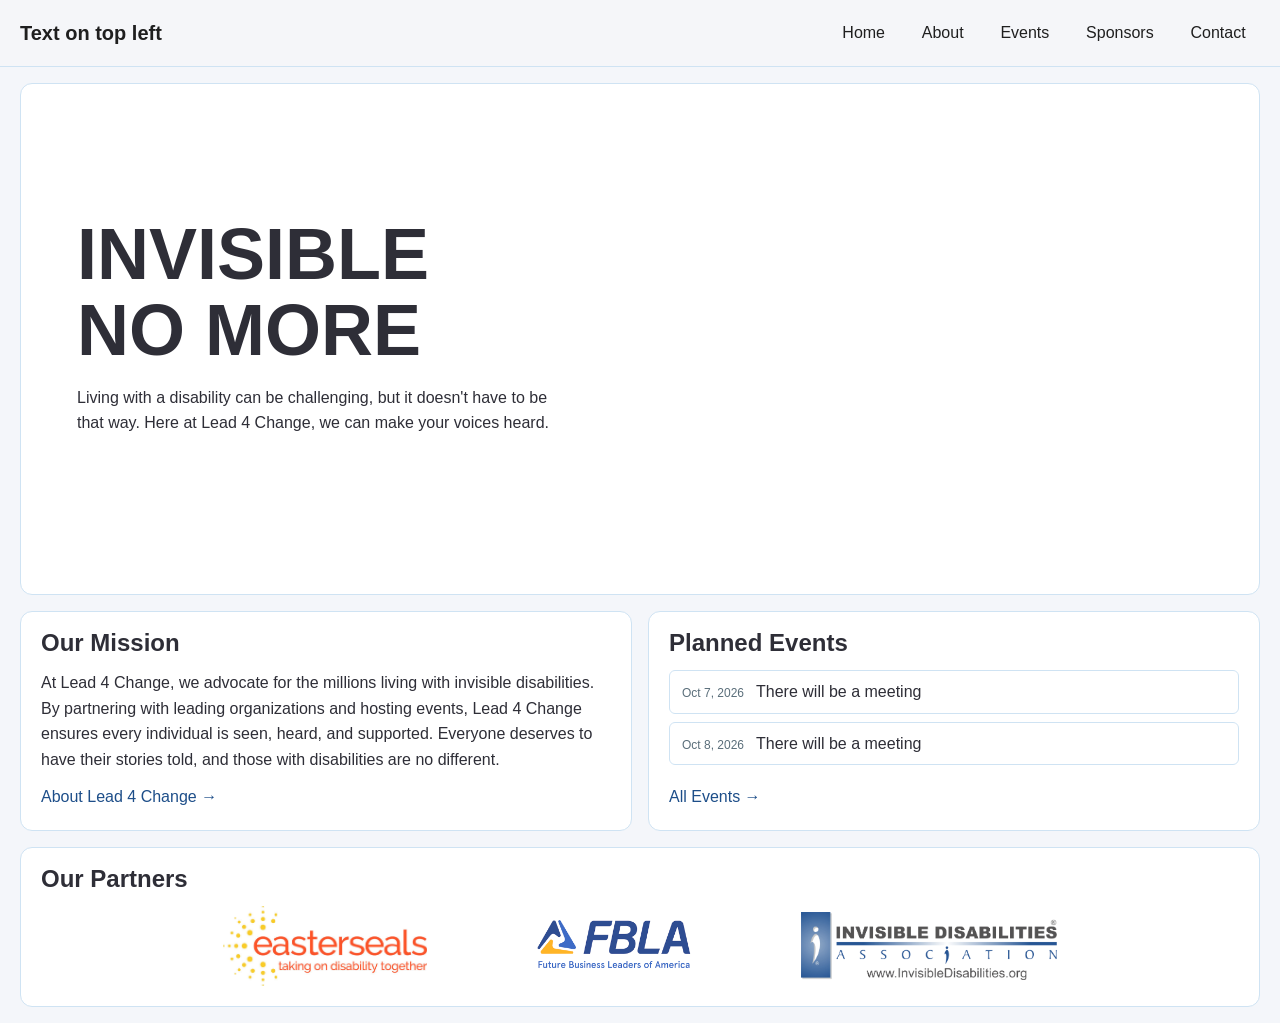
==== index.html @ af6361a5 "fix path" ====
<!DOCTYPE html>
<html lang="en">
<head>
  <meta charset="utf-8">
  <meta name="viewport" content="width=device-width, initial-scale=1">
  <title>Lead 4 Change</title>
  <link rel="stylesheet" href="css/main.css">
  <link rel="stylesheet" href="css/header.css">
  <link rel="stylesheet" href="css/card.css">
  <link rel="stylesheet" href="css/banner.css">
</head>
<body>

  <header class="site-header">
    <div class="header-inner">
      <a class="logo" href="#top">Text on top left</a>
      <nav aria-label="Main">
        <ul class="nav-list">
          <li><a href="#top" aria-current="page">Home</a></li>
          <li><a href="#about">About</a></li>
          <li><a href="html/events.html">Events</a></li>
          <li><a href="#sponsors">Sponsors</a></li>
          <li><a href="html/contact.html">Contact</a></li>
        </ul>
      </nav>
    </div>
  </header>

  <main class="content" id="top">

    <!-- Hero banner: image and text overlap in one grid cell -->
    <section class="card card--hero">
      <div class="hero__content">
        <h2>Invisible No More</h2>
        <p>Living with a disability can be challenging, but it doesn't have to be that way. Here at Lead 4 Change, we can make your voices heard.</p>
        <!-- <a class="hero__cta" href="#about">Learn more</a> -->
      </div>
    </section>

    <div class="card-grid">
      <article class="card">
        <div class="card__body">
          <h2>Our Mission</h2>
          <p> At Lead 4 Change, we advocate for the millions living with invisible disabilities. By partnering with leading organizations and hosting events, Lead 4 Change ensures every individual is seen, heard, and supported. Everyone deserves to have their stories told, and those with disabilities are no different.</p>
          <a class="more-link" href="#events">About Lead 4 Change →</a>
        </div>
      </article>
      <article class="card">
        <div class="card__body">
          <h2>Planned Events</h2>
          <ul class="item-list">
            <li>
              <a class="item" href="#events">
                <time class="item__date" datetime="2026-10-07">Oct 7, 2026</time>
                <span class="item__title">There will be a meeting</span>
              </a>
            </li>
            <li>
              <a class="item" href="#events">
                <time class="item__date" datetime="2026-10-08">Oct 8, 2026</time>
                <span class="item__title">There will be a meeting</span>
              </a>
            </li>
          </ul>
          <a class="more-link" href="html/events.html">All Events →</a>
        </div>
      </article>
    </div>

    <section class="card card--partners" aria-labelledby="partners-h">
      <div class="card__body">
        <h2 id="partners-h">Our Partners</h2>
        <ul class="logo-row">
          <li>
            <a href="https://www.easterseals.com/" target="_blank" rel="noopener">
              <img src="assets/logos/EasterSeals.jpg" alt="Easter Seals">
            </a>
          </li>
          <li>
            <a href="https://www.fbla.org" target="_blank" rel="noopener">
              <img src="assets/logos/FBLA.png" alt="FBLA">
            </a>
          </li>
          <li>
            <a href="https://invisibledisabilities.org/" target="_blank" rel="noopener">
              <img src="assets/logos/IDA.png" alt="Invisible Disabilties Association">
            </a>
          </li>
        </ul>
      </div>
    </section>
  </main>

</body>
</html>
---- css/main.css ----
:root {
  --bg: #f4f6fa;
  --text: #2e2e37;

  --header-bg: #f5f6f9;
  --header-text: #1f1f1f;
  --accent: #1d4e89;
  --header-line: #cfe3f3;

  --title: #2c4a7c;
  --card-bg: #ffffff;
  --card-border: #cfe3f3;
  --muted: #5a6e7a;
}

*, *::before, *::after {
  box-sizing: border-box;
}

html {
  scroll-behavior: smooth;
  scroll-padding-top: 5rem;
}

body {
  margin: 0;
  background: var(--bg);
  color: var(--text);
  font-family: -apple-system, BlinkMacSystemFont, "Segoe UI", Roboto, Oxygen, Ubuntu, Cantarell, "Open Sans", "Helvetica Neue", sans-serif;
  line-height: 1.6;
}

.content {
  max-width: 80rem;
  margin: 0 auto;
  padding: 1rem 1.25rem;
}

/*Text Formatting*/

.page-intro {
  margin: 0 0 1.25rem;
}

.page-intro h1 {
  margin: 0 0 0.5rem;
  font-size: clamp(1.75rem, 4vw, 2.25rem);
  line-height: 1.2;
  color: var(--title);    
}

.page-intro p {
  margin: 0;
  max-width: 40rem;
  color: var(--text);
}
---- css/header.css ----
.site-header {
  background: var(--header-bg);
  color: var(--header-text);
  border-bottom: 1px solid var(--header-line);
}

.header-inner {
  display: flex;
  align-items: center;
  justify-content: space-between;
  max-width: 80rem;
  margin: 0 auto;
  padding: 0.75rem 1.25rem;
}

.logo {
  color: var(--header-text);
  font-size: 1.25rem;
  font-weight: 700;
  text-decoration: none;
}

.nav-list {
  display: flex;
  gap: 0.5rem;
  margin: 0;
  padding: 0;
  list-style: none;
}

.nav-list a {
  display: block;
  padding: 0.5rem 0.9rem;
  color: var(--header-text);
  text-decoration: none;
}

.nav-list a:hover {
  color: var(--accent);
}
---- css/card.css ----
.card {
  background: var(--card-bg);
  border: 1px solid var(--card-border);
  border-radius: 12px;
  overflow: hidden;
}

.card-grid {
  display: grid;
  grid-template-columns: repeat(auto-fit, minmax(16rem, 1fr));
  gap: 1em;
  margin: 1rem 0 1rem;
}

.card__image {
  display: block;
  width: 100%;
  aspect-ratio: 16 / 9;
  object-fit: cover;
}

.card__body {
  padding: 0.75rem 1.25rem 1.25rem;
}

.card__body .label { margin: 0 0 0.25rem; }
.card__body h2     { margin: 0 0 0.5rem; }
.card__body p      { margin: 0 0 0.75rem; }
.card__body > :last-child { margin-bottom: 0; }

/* Card with the events on it */

.label {
  margin: 0 0 0.5rem;
  font-size: 0.75rem;
  text-transform: uppercase;
  letter-spacing: 0.06em;
  color: var(--muted);
}

.item-list {
  list-style: none;
  margin: 0 0 0.75rem;
  padding: 0;
  display: grid;
  gap: 0.5rem;
}

.item {
  display: flex;
  align-items: baseline;
  gap: 0.75rem;
  min-width: 0;              
  padding: 0.5rem 0.75rem;
  border: 1px solid var(--card-border);
  border-radius: 6px;
  color: var(--text);
  text-decoration: none;
}

.item:hover {
  background: #f4f9fd;
  border-color: var(--accent);
}

.item__date {
  flex: none;
  font-size: 0.75rem;
  color: var(--muted);
}

.item__title {
  min-width: 0;
  overflow: hidden;
  text-overflow: ellipsis;
  white-space: nowrap;
}

.more-link {
  color: var(--accent);
  text-decoration: none;
}

.more-link:hover {
  text-decoration: underline;
}


.card-grid .card { /* Gotta make sure the links are aligned */
  display: flex;
  flex-direction: column;
}

.card-grid .card__body {
  flex: 1;                    
  display: flex;
  flex-direction: column;
}

.card-grid .more-link {
  margin-top: auto;          
  align-self: flex-start;    
}


/* Partners */

.logo-row {
  list-style: none;
  margin: 0;
  padding: 0;
  display: flex;
  flex-wrap: wrap;
  align-items: center;
  justify-content: center;
  gap: 1.5rem 6rem;
}

.logo-row img {
  display: block;
  height: 5rem;         
  width: auto;          
  max-width: 16rem;      
  object-fit: contain;
}

.logo-row a {
  display: block;
  opacity: 0.85;
  transition: opacity 0.15s ease;
}

.logo-row a:hover,
.logo-row a:focus-visible {
  opacity: 1;
}
---- css/banner.css ----
.card--hero {
  display: grid;
  padding: 0;
  background: var(--card-bg);
  min-height: clamp(20rem, 45vw, 32rem);
}

.card--hero > img,
.card--hero > .hero__content {
  grid-area: 1 / 1;
}

.hero__content {
  display: flex;
  flex-direction: column;
  justify-content: center;
  align-items: flex-start;
  padding: clamp(1.5rem, 5vw, 3.5rem);
  color: var(--text);
}

.hero__content h2 {
  margin: 0 0 1rem;
  max-width: 11ch;            
  color: var(--text);
  font-size: clamp(2rem, 6vw, 4.5rem);
  font-weight: 800;
  line-height: 1.05;
  text-transform: uppercase;
}

.hero__content p {
  margin: 0 0 1.5rem;
  max-width: 30rem;
}

.hero__cta {
  display: inline-block;
  padding: 0.7rem 1.5rem;
  background: var(--accent);
  color: #ffffff;
  font-weight: 600;
  text-decoration: none;
  border-radius: 999px;
}

.hero__cta:hover {
  filter: brightness(1.15);
}
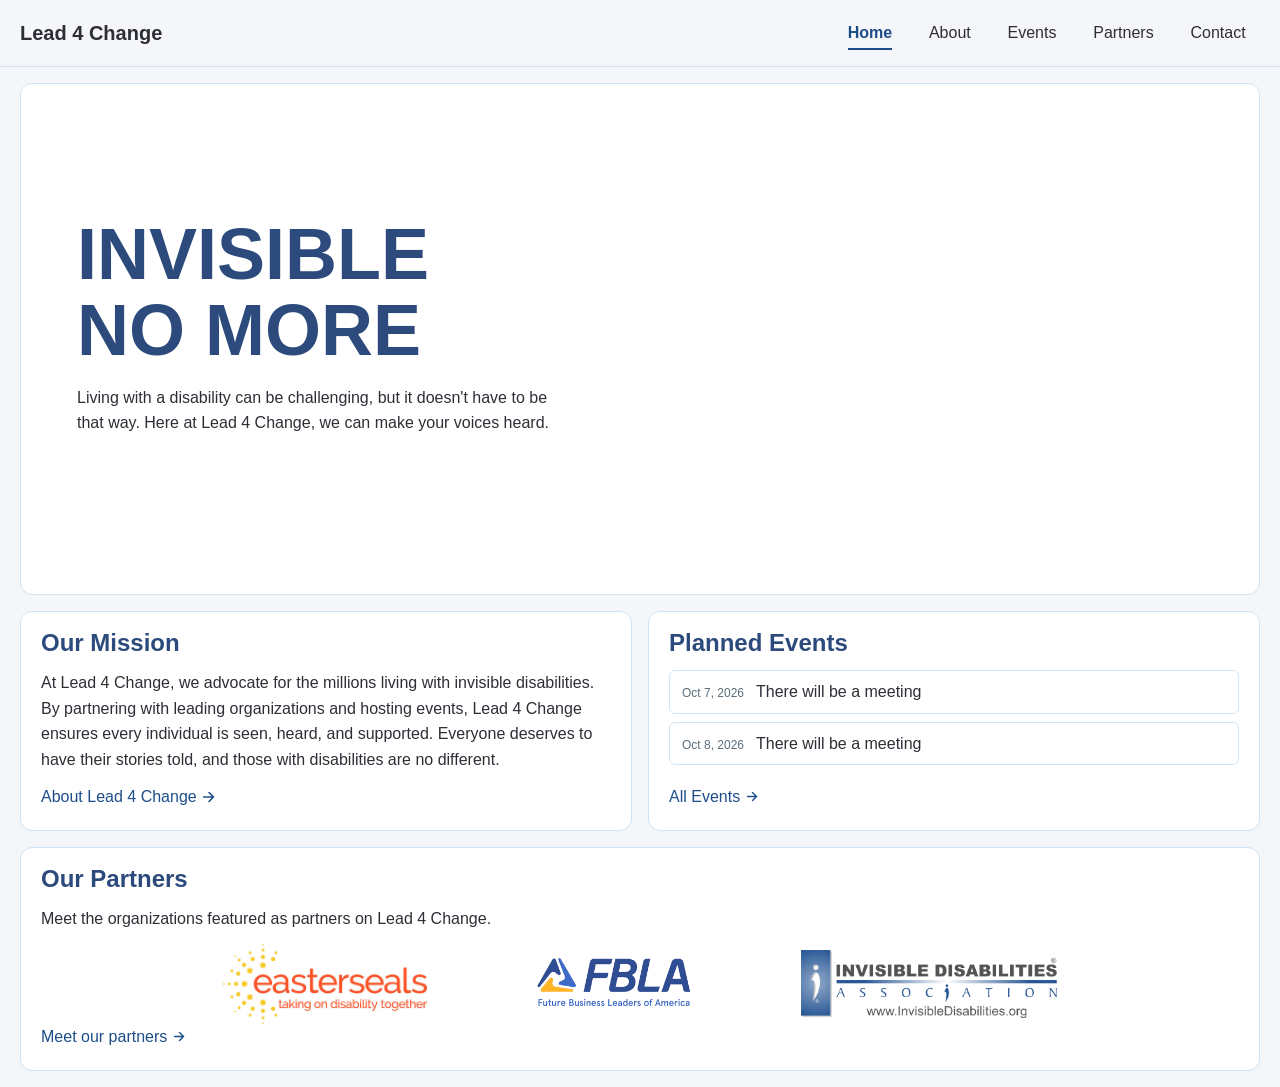
==== commit a7a3ab18: "add content" ====
--- a/index.html
+++ b/index.html
@@ -13,13 +13,13 @@
 
   <header class="site-header">
     <div class="header-inner">
-      <a class="logo" href="#top">Text on top left</a>
+      <a class="logo" href="#top">Lead 4 Change</a>
       <nav aria-label="Main">
         <ul class="nav-list">
           <li><a href="#top" aria-current="page">Home</a></li>
           <li><a href="#about">About</a></li>
           <li><a href="html/events.html">Events</a></li>
-          <li><a href="#sponsors">Sponsors</a></li>
+          <li><a href="html/partners.html">Partners</a></li>
           <li><a href="html/contact.html">Contact</a></li>
         </ul>
       </nav>
@@ -42,7 +42,7 @@
         <div class="card__body">
           <h2>Our Mission</h2>
           <p> At Lead 4 Change, we advocate for the millions living with invisible disabilities. By partnering with leading organizations and hosting events, Lead 4 Change ensures every individual is seen, heard, and supported. Everyone deserves to have their stories told, and those with disabilities are no different.</p>
-          <a class="more-link" href="#events">About Lead 4 Change →</a>
+          <a class="more-link" href="#events">About Lead 4 Change</a>
         </div>
       </article>
       <article class="card">
@@ -62,7 +62,7 @@
               </a>
             </li>
           </ul>
-          <a class="more-link" href="html/events.html">All Events →</a>
+          <a class="more-link" href="html/events.html">All Events</a>
         </div>
       </article>
     </div>
@@ -70,6 +70,7 @@
     <section class="card card--partners" aria-labelledby="partners-h">
       <div class="card__body">
         <h2 id="partners-h">Our Partners</h2>
+        <p>Meet the organizations featured as partners on Lead 4 Change.</p>
         <ul class="logo-row">
           <li>
             <a href="https://www.easterseals.com/" target="_blank" rel="noopener">
@@ -83,10 +84,11 @@
           </li>
           <li>
             <a href="https://invisibledisabilities.org/" target="_blank" rel="noopener">
-              <img src="assets/logos/IDA.png" alt="Invisible Disabilties Association">
+              <img src="assets/logos/IDA.png" alt="Invisible Disabilities Association">
             </a>
           </li>
         </ul>
+        <a class="more-link" href="html/partners.html">Meet our partners</a>
       </div>
     </section>
   </main>
--- a/css/main.css
+++ b/css/main.css
@@ -3,7 +3,7 @@
   --text: #2e2e37;
 
   --header-bg: #f5f6f9;
-  --header-text: #1f1f1f;
+  --header-text: var(--text);
   --accent: #1d4e89;
   --header-line: #cfe3f3;
 
@@ -30,6 +30,27 @@
   line-height: 1.6;
 }
 
+h1, h2, h3, h4, h5, h6 {
+  color: var(--title);
+}
+
+a {
+  color: var(--accent);
+  text-decoration: none;
+}
+
+a:hover,
+a:focus-visible {
+  text-decoration-line: underline;
+  text-decoration-thickness: 2px;
+  text-underline-offset: 0.2em;
+}
+
+a:focus-visible {
+  outline: 2px solid var(--accent);
+  outline-offset: 3px;
+}
+
 .content {
   max-width: 80rem;
   margin: 0 auto;
@@ -49,6 +70,13 @@
   color: var(--title);    
 }
 
+.page-title {
+  margin: 0 0 1.25rem;
+  font-size: clamp(1.75rem, 4vw, 2.25rem);
+  line-height: 1.2;
+  color: var(--title);
+}
+
 .page-intro p {
   margin: 0;
   max-width: 40rem;
--- a/css/header.css
+++ b/css/header.css
@@ -17,7 +17,6 @@
   color: var(--header-text);
   font-size: 1.25rem;
   font-weight: 700;
-  text-decoration: none;
 }
 
 .nav-list {
@@ -29,12 +28,48 @@
 }
 
 .nav-list a {
+  position: relative;
   display: block;
   padding: 0.5rem 0.9rem;
   color: var(--header-text);
   text-decoration: none;
 }
 
+.nav-list a::after {
+  position: absolute;
+  right: 0.9rem;
+  bottom: 0.25rem;
+  left: 0.9rem;
+  height: 2px;
+  background: var(--accent);
+  content: "";
+  transform: scaleX(0);
+  transform-origin: center;
+  transition: transform 0.2s ease;
+}
+
+.nav-list a:hover::after,
+.nav-list a:focus-visible::after,
+.nav-list a[aria-current="page"]::after {
+  transform: scaleX(1);
+}
+
+.nav-list a[aria-current="page"] {
+  color: var(--accent);
+  font-weight: 600;
+}
+
+.nav-list a:hover,
+.nav-list a:focus-visible {
+  text-decoration: none;
+}
+
 .nav-list a:hover {
   color: var(--accent);
-}+}
+
+@media (prefers-reduced-motion: reduce) {
+  .nav-list a::after {
+    transition: none;
+  }
+}
--- a/css/card.css
+++ b/css/card.css
@@ -55,12 +55,16 @@
   border: 1px solid var(--card-border);
   border-radius: 6px;
   color: var(--text);
-  text-decoration: none;
 }
 
 .item:hover {
   background: #f4f9fd;
   border-color: var(--accent);
+}
+
+.item:hover,
+.item:focus-visible {
+  text-decoration: none;
 }
 
 .item__date {
@@ -78,11 +82,19 @@
 
 .more-link {
   color: var(--accent);
-  text-decoration: none;
+  font-weight: 400;
 }
 
-.more-link:hover {
-  text-decoration: underline;
+.more-link::after {
+  content: "";
+  display: inline-block;
+  width: 0.85em;
+  height: 0.85em;
+  margin-left: 0.35em;
+  vertical-align: -0.08em;
+  background-color: currentColor;
+  -webkit-mask: url("data:image/svg+xml,%3Csvg xmlns='http://www.w3.org/2000/svg' viewBox='0 0 16 16'%3E%3Cpath d='M2 8h11M8 3l5 5-5 5' fill='none' stroke='%23000' stroke-linecap='round' stroke-linejoin='round' stroke-width='1.75'/%3E%3C/svg%3E") center / contain no-repeat;
+  mask: url("data:image/svg+xml,%3Csvg xmlns='http://www.w3.org/2000/svg' viewBox='0 0 16 16'%3E%3Cpath d='M2 8h11M8 3l5 5-5 5' fill='none' stroke='%23000' stroke-linecap='round' stroke-linejoin='round' stroke-width='1.75'/%3E%3C/svg%3E") center / contain no-repeat;
 }
 
 
--- a/css/banner.css
+++ b/css/banner.css
@@ -22,7 +22,6 @@
 .hero__content h2 {
   margin: 0 0 1rem;
   max-width: 11ch;            
-  color: var(--text);
   font-size: clamp(2rem, 6vw, 4.5rem);
   font-weight: 800;
   line-height: 1.05;
@@ -40,10 +39,5 @@
   background: var(--accent);
   color: #ffffff;
   font-weight: 600;
-  text-decoration: none;
   border-radius: 999px;
 }
-
-.hero__cta:hover {
-  filter: brightness(1.15);
-}
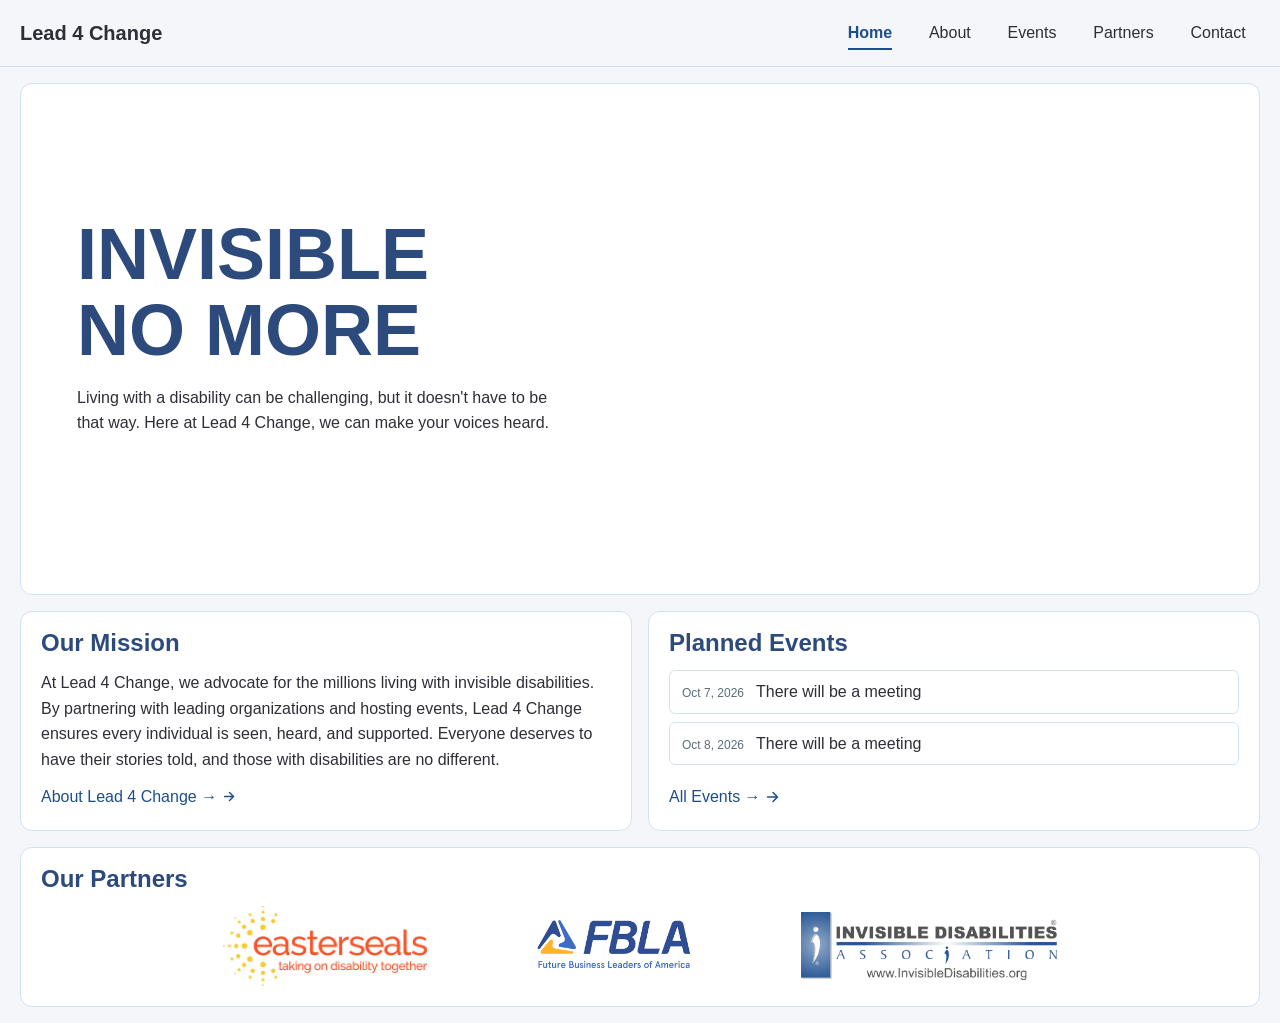
==== commit 850b011b: "fix naming" ====
--- a/index.html
+++ b/index.html
@@ -19,7 +19,7 @@
           <li><a href="#top" aria-current="page">Home</a></li>
           <li><a href="#about">About</a></li>
           <li><a href="html/events.html">Events</a></li>
-          <li><a href="html/partners.html">Partners</a></li>
+          <li><a href="#sponsors">Partners</a></li>
           <li><a href="html/contact.html">Contact</a></li>
         </ul>
       </nav>
@@ -42,7 +42,7 @@
         <div class="card__body">
           <h2>Our Mission</h2>
           <p> At Lead 4 Change, we advocate for the millions living with invisible disabilities. By partnering with leading organizations and hosting events, Lead 4 Change ensures every individual is seen, heard, and supported. Everyone deserves to have their stories told, and those with disabilities are no different.</p>
-          <a class="more-link" href="#events">About Lead 4 Change</a>
+          <a class="more-link" href="#events">About Lead 4 Change →</a>
         </div>
       </article>
       <article class="card">
@@ -62,7 +62,7 @@
               </a>
             </li>
           </ul>
-          <a class="more-link" href="html/events.html">All Events</a>
+          <a class="more-link" href="html/events.html">All Events →</a>
         </div>
       </article>
     </div>
@@ -70,7 +70,6 @@
     <section class="card card--partners" aria-labelledby="partners-h">
       <div class="card__body">
         <h2 id="partners-h">Our Partners</h2>
-        <p>Meet the organizations featured as partners on Lead 4 Change.</p>
         <ul class="logo-row">
           <li>
             <a href="https://www.easterseals.com/" target="_blank" rel="noopener">
@@ -84,11 +83,10 @@
           </li>
           <li>
             <a href="https://invisibledisabilities.org/" target="_blank" rel="noopener">
-              <img src="assets/logos/IDA.png" alt="Invisible Disabilities Association">
+              <img src="assets/logos/IDA.png" alt="Invisible Disabilties Association">
             </a>
           </li>
         </ul>
-        <a class="more-link" href="html/partners.html">Meet our partners</a>
       </div>
     </section>
   </main>
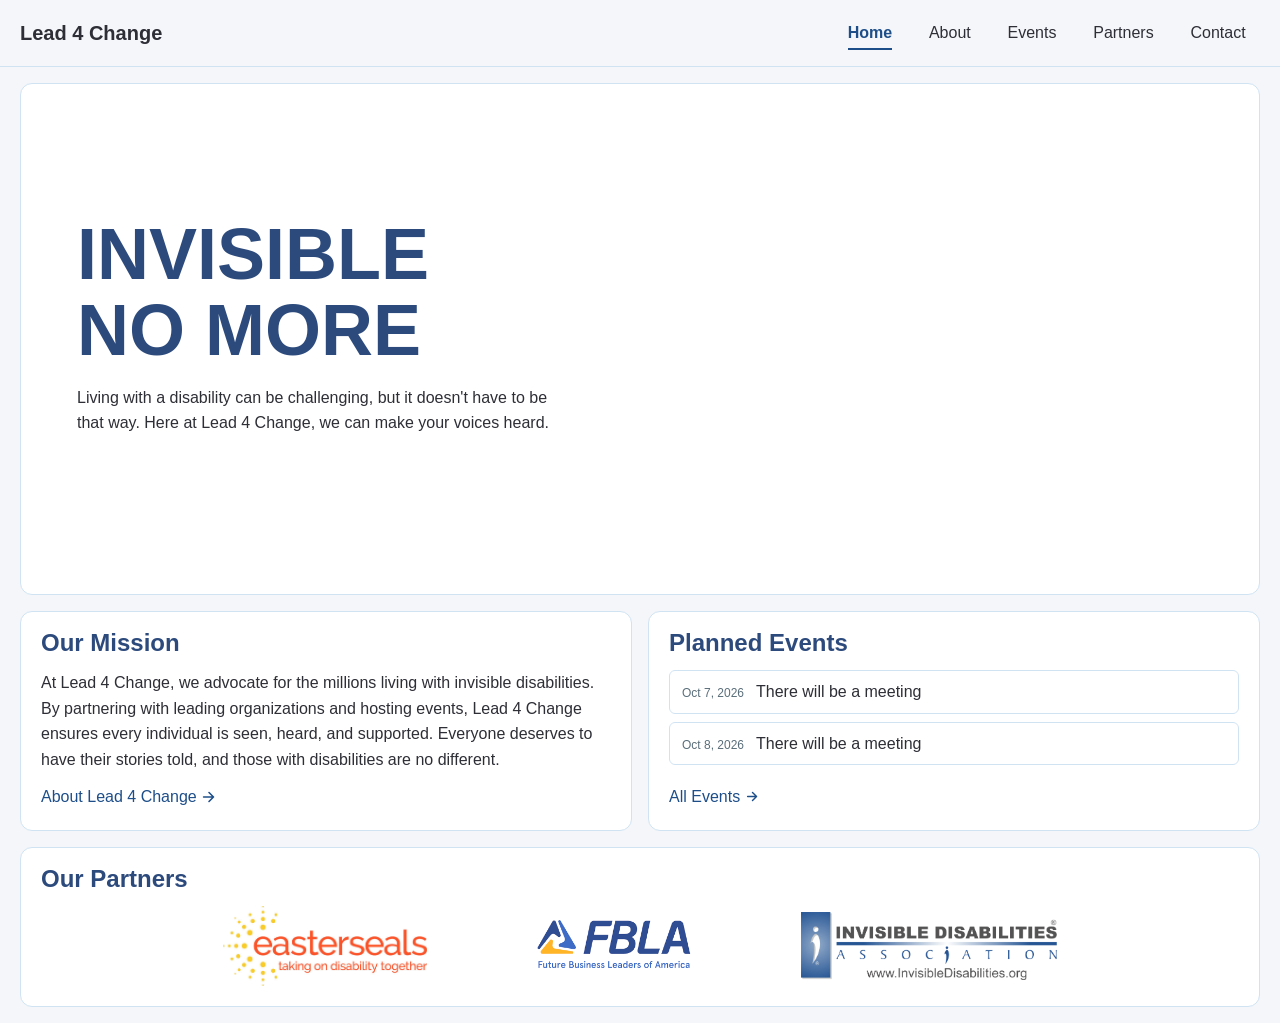
==== commit 7e080488: "fix arrows" ====
--- a/index.html
+++ b/index.html
@@ -19,7 +19,7 @@
           <li><a href="#top" aria-current="page">Home</a></li>
           <li><a href="#about">About</a></li>
           <li><a href="html/events.html">Events</a></li>
-          <li><a href="#sponsors">Partners</a></li>
+          <li><a href="html/partners.html">Partners</a></li>
           <li><a href="html/contact.html">Contact</a></li>
         </ul>
       </nav>
@@ -42,7 +42,7 @@
         <div class="card__body">
           <h2>Our Mission</h2>
           <p> At Lead 4 Change, we advocate for the millions living with invisible disabilities. By partnering with leading organizations and hosting events, Lead 4 Change ensures every individual is seen, heard, and supported. Everyone deserves to have their stories told, and those with disabilities are no different.</p>
-          <a class="more-link" href="#events">About Lead 4 Change →</a>
+          <a class="more-link" href="#events">About Lead 4 Change</a>
         </div>
       </article>
       <article class="card">
@@ -62,7 +62,7 @@
               </a>
             </li>
           </ul>
-          <a class="more-link" href="html/events.html">All Events →</a>
+          <a class="more-link" href="html/events.html">All Events</a>
         </div>
       </article>
     </div>
